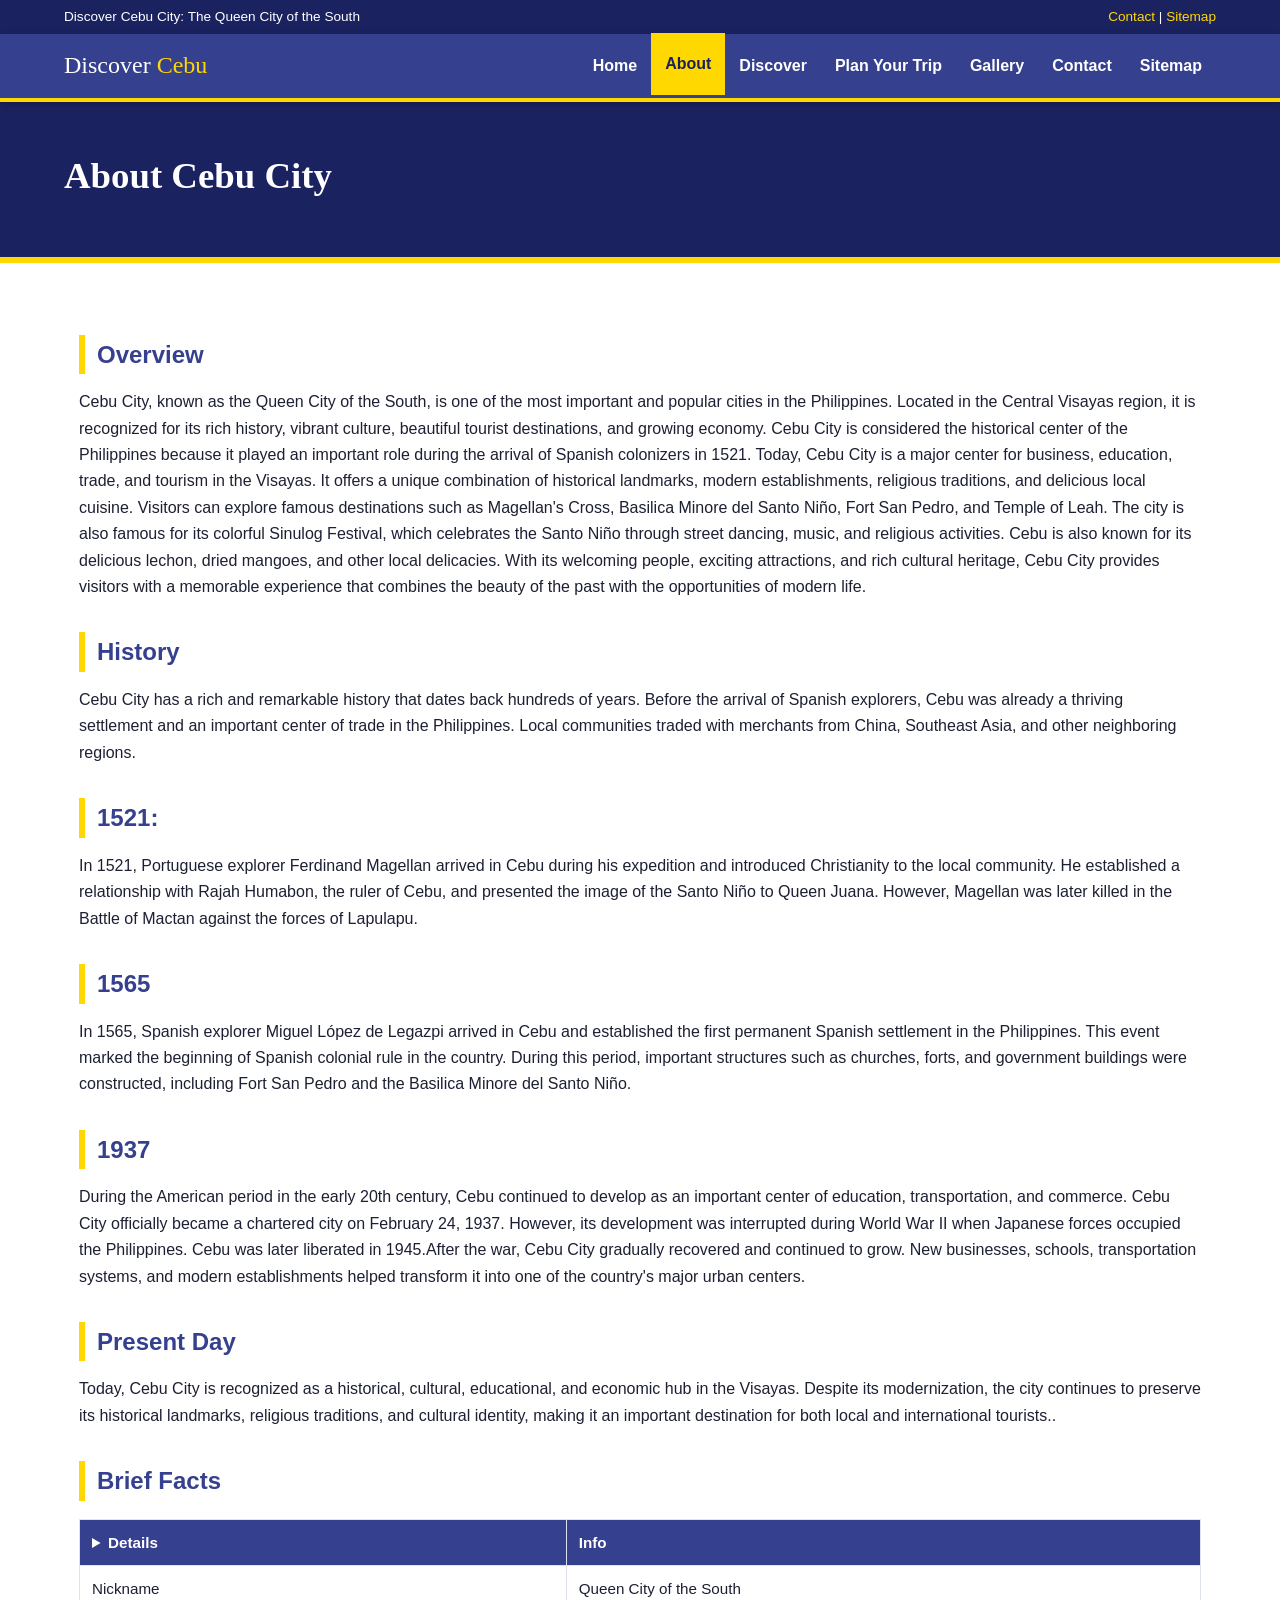
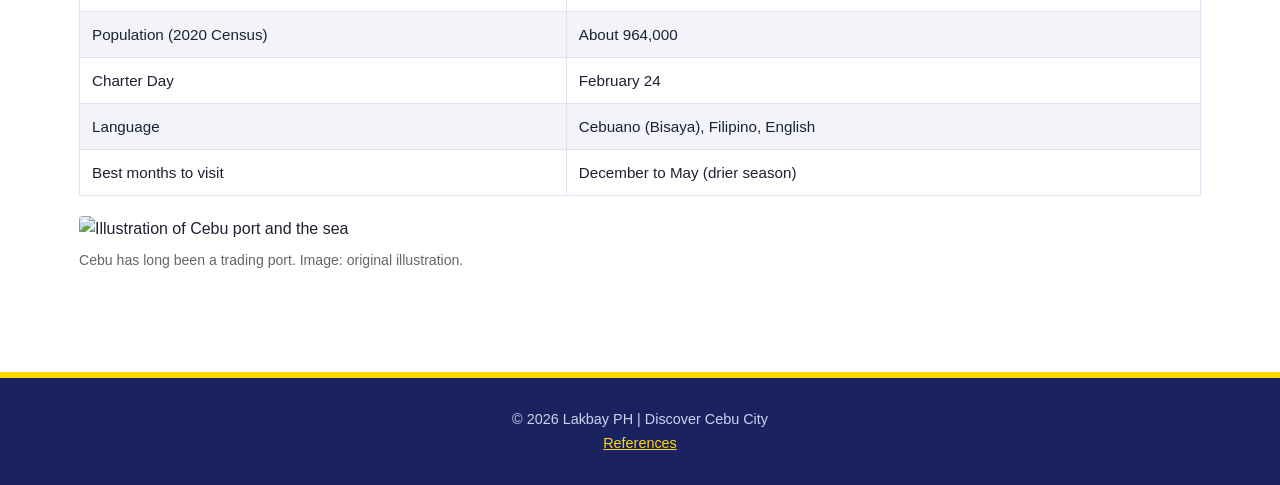
==== about.html @ e9c6a436 "Add files via upload" ====
<!DOCTYPE html>
<html lang="en">
<head>
<meta charset="UTF-8">
<meta name="viewport" content="width=device-width, initial-scale=1">
<title>About Cebu City | Discover Cebu City</title>
<link rel="stylesheet" href="styles.css">
</head>
<body>
<div class="topbar"><span>Discover Cebu City: The Queen City of the South</span><span><a href="contact.html">Contact</a> | <a href="sitemap.html">Sitemap</a></span></div>
<header class="site"><div class="bar"><a class="brand" href="index.html">Discover <span>Cebu</span></a>
<nav aria-label="Main navigation"><ul>
<li><a class="n" href="index.html">Home</a></li>
<li><a class="n active" href="about.html">About</a></li>
<li><a class="n" href="attractions.html">Discover</a><div class="sub"><a href="attractions.html">Tourist Attractions</a><a href="heritage.html">Heritage and Culture</a><a href="food.html">Local Food</a><a href="festivals.html">Festivals</a></div></li>
<li><a class="n" href="accommodation.html">Plan Your Trip</a><div class="sub"><a href="accommodation.html">Where to Stay</a><a href="transportation.html">Getting Around</a></div></li>
<li><a class="n" href="gallery.html">Gallery</a></li>
<li><a class="n" href="contact.html">Contact</a></li>
<li><a class="n" href="sitemap.html">Sitemap</a></li>
</ul></nav>
</div></header>
<section class="pagehead"><h1>About Cebu City</p></section>
<main>

<h2>Overview</h2>
<p>Cebu City, known as the Queen City of the South, is one of the most important and popular cities in the Philippines. Located in the Central Visayas region, it is recognized for its rich history, vibrant culture, beautiful tourist destinations, and growing economy. Cebu City is considered the historical center of the Philippines because it played an important role during the arrival of Spanish colonizers in 1521.

Today, Cebu City is a major center for business, education, trade, and tourism in the Visayas. It offers a unique combination of historical landmarks, modern establishments, religious traditions, and delicious local cuisine. Visitors can explore famous destinations such as Magellan's Cross, Basilica Minore del Santo Niño, Fort San Pedro, and Temple of Leah.

The city is also famous for its colorful Sinulog Festival, which celebrates the Santo Niño through street dancing, music, and religious activities. Cebu is also known for its delicious lechon, dried mangoes, and other local delicacies.

With its welcoming people, exciting attractions, and rich cultural heritage, Cebu City provides visitors with a memorable experience that combines the beauty of the past with the opportunities of modern life.</p>


<h2>History</h2>
<h>Cebu City has a rich and remarkable history that dates back hundreds of years. Before the arrival of Spanish explorers, Cebu was already a thriving settlement and an important center of trade in the Philippines. Local communities traded with merchants from China, Southeast Asia, and other neighboring regions.</h>
<h2>1521:</h2> In 1521, Portuguese explorer Ferdinand Magellan arrived in Cebu during his expedition and introduced Christianity to the local community. He established a relationship with Rajah Humabon, the ruler of Cebu, and presented the image of the Santo Niño to Queen Juana. However, Magellan was later killed in the Battle of Mactan against the forces of Lapulapu.</li><h2>1565</h2>In 1565, Spanish explorer Miguel López de Legazpi arrived in Cebu and established the first permanent Spanish settlement in the Philippines. This event marked the beginning of Spanish colonial rule in the country. During this period, important structures such as churches, forts, and government buildings were constructed, including Fort San Pedro and the Basilica Minore del Santo Niño.</li><h2>1937</h2> During the American period in the early 20th century, Cebu continued to develop as an important center of education, transportation, and commerce. Cebu City officially became a chartered city on February 24, 1937. However, its development was interrupted during World War II when Japanese forces occupied the Philippines. Cebu was later liberated in 1945.After the war, Cebu City gradually recovered and continued to grow. New businesses, schools, transportation systems, and modern establishments helped transform it into one of the country's major urban centers.</li><h2>Present Day</h2> Today, Cebu City is recognized as a historical, cultural, educational, and economic hub in the Visayas. Despite its modernization, the city continues to preserve its historical landmarks, religious traditions, and cultural identity, making it an important destination for both local and international tourists..</li></ol>
<h2>Brief Facts </h2>
<table><thead><tr><th><Details></Details></th><th>Info</th></tr></thead><tbody>
<tr><td>Nickname</td><td>Queen City of the South</td></tr>
<tr><td>Population (2020 Census)</td><td>About 964,000</td></tr>
<tr><td>Charter Day</td><td>February 24</td></tr>
<tr><td>Language</td><td>Cebuano (Bisaya), Filipino, English</td></tr>
<tr><td>Best months to visit</td><td>December to May (drier season)</td></tr>
</tbody></table>
<figure><img src="https://media.assettype.com/daily-tribune/import/wp-content/uploads/2023/09/Capture-76.jpg?w=1200&ar=40:21&auto=format%2Ccompress&ogImage=true&mode=crop&enlarge=true&overlay=false&overlay_position=bottom&overlay_width=100" alt="Illustration of Cebu port and the sea"><figcaption>Cebu has long been a trading port. Image: original illustration.</figcaption></figure>
</main>
<footer><p>&copy; 2026 Lakbay PH | Discover Cebu City</p>
<p><a href="references.html">References</a></p></footer>
</body>
</html>
---- styles.css ----
/* ==========================================
   CEBU CITY TOURISM WEBSITE
   MAIN STYLESHEET
========================================== */

/* 1. COLOR VARIABLES */
:root {
    --blue: #35408f;
    --navy: #1b2260;
    --gold: #ffd800;
    --ink: #1d2033;
    --soft: #f3f4fa;
    --line: #dfe2f0;
    --white: #ffffff;
}

/* 2. GENERAL RESET */
* {
    box-sizing: border-box;
    margin: 0;
    padding: 0;
}

html {
    scroll-behavior: smooth;
}

body {
    font-family: "Segoe UI", Arial, sans-serif;
    color: var(--ink);
    line-height: 1.65;
    background: var(--white);
    animation: pageLoad 0.8s ease-in;
    overflow-x: hidden;
}

img {
    display: block;
    max-width: 100%;
    height: auto;
}

a {
    color: var(--blue);
}

a:focus-visible {
    outline: 3px solid var(--gold);
    outline-offset: 2px;
}

/* 3. TOP BAR */
.topbar {
    background: var(--navy);
    color: var(--white);
    font-size: 0.85rem;
    padding: 6px 5%;
    display: flex;
    justify-content: space-between;
    flex-wrap: wrap;
    gap: 5px 15px;
}

.topbar a {
    color: var(--gold);
    text-decoration: none;
}

/* 4. HEADER AND NAVIGATION */
header.site {
    background: var(--blue);
    position: sticky;
    top: 0;
    z-index: 100;
    box-shadow: 0 2px 8px rgba(0, 0, 0, 0.25);
    border-bottom: 4px solid var(--gold);
}

.bar {
    display: flex;
    align-items: center;
    justify-content: space-between;
    padding: 0 5%;
    flex-wrap: wrap;
    gap: 10px;
}

.brand {
    color: var(--white);
    text-decoration: none;
    font-family: Georgia, serif;
    font-size: 1.5rem;
    padding: 12px 0;
}

.brand span {
    color: var(--gold);
}

nav ul {
    list-style: none;
    margin: 0;
    padding: 0;
    display: flex;
    flex-wrap: wrap;
}

nav li {
    position: relative;
}

nav a.n {
    display: block;
    color: var(--white);
    text-decoration: none;
    padding: 18px 14px;
    font-weight: 600;
    transition: background 0.3s ease, color 0.3s ease;
}

nav a.n:hover,
nav a.active {
    background: var(--gold);
    color: var(--navy);
    transform: translateY(-2px);
}

/* DROPDOWN MENU */
nav .sub {
    display: none;
    position: absolute;
    left: 0;
    top: 100%;
    background: var(--navy);
    min-width: 210px;
    flex-direction: column;
    border-top: 3px solid var(--gold);
    z-index: 200;
}

nav li:hover .sub,
nav li:focus-within .sub {
    display: flex;
}

nav .sub a {
    color: var(--white);
    text-decoration: none;
    padding: 11px 16px;
    border-bottom: 1px solid #2d3680;
}

nav .sub a:hover {
    background: var(--gold);
    color: var(--navy);
}

/* 5. HERO SECTION */
.hero {
    background-color: var(--navy);

    background-image:
        linear-gradient(
            rgba(27, 34, 96, 0.65),
            rgba(27, 34, 96, 0.65)
        ),
        url("https://www.goodnewspilipinas.com/wp-content/uploads/2021/02/Basilica-Sto-Nino.jpg");

    background-size: cover;
    background-position: center;
    background-repeat: no-repeat;

    min-height: 450px;
    display: flex;
    flex-direction: column;
    justify-content: center;
    align-items: flex-start;
    text-align: left;
    color: var(--white);
    padding: 80px 8%;
}

.hero h1 {
    font-family: Georgia, serif;
    font-size: clamp(2.2rem, 5vw, 3.8rem);
    line-height: 1.1;
    margin: 0 0 15px;
    max-width: 16ch;
    animation: fadeIn 1.2s ease-in-out;
}

.hero p {
    font-size: 1.15rem;
    max-width: 60ch;
    margin-bottom: 20px;
    animation: fadeIn 1.5s ease-in-out;
}

.hero .btn {
    animation: fadeIn 1.8s ease-in-out;
}

/* 6. PAGE HEADER */
.pagehead {
    background: var(--navy);
    color: var(--white);
    padding: 44px 5%;
    border-bottom: 6px solid var(--gold);
}

.pagehead h1 {
    font-family: Georgia, serif;
    margin: 0 0 6px;
    font-size: 2.3rem;
}

.pagehead p {
    margin: 0;
    color: #d6d9f2;
}

/* 7. BUTTONS */
.btn {
    display: inline-block;
    background: var(--gold);
    color: var(--navy);
    padding: 12px 26px;
    font-weight: 700;
    text-decoration: none;
    border-radius: 4px;
    margin-top: 12px;
    transition: all 0.3s ease;
}

.btn:hover {
    background: var(--white);
    color: var(--navy);
    transform: translateY(-4px);
    box-shadow: 0 5px 15px rgba(0, 0, 0, 0.2);
}

/* 8. MAIN CONTENT */
main {
    padding: 40px 5%;
    max-width: 1250px;
    margin: auto;
}

h2 {
    color: var(--blue);
    border-left: 6px solid var(--gold);
    padding-left: 12px;
    margin-top: 2rem;
    margin-bottom: 15px;
}

h3 {
    color: var(--navy);
}

/* 9. GRID LAYOUT */
.grid {
    display: grid;
    grid-template-columns: repeat(4, minmax(0, 1fr));
    gap: 22px;
    margin: 25px 0;
    align-items: stretch;
}

/* 10. TOURISM CARDS */
.card {
    border: 1px solid var(--line);
    border-top: 4px solid var(--gold);
    background: var(--white);
    border-radius: 8px;
    overflow: hidden;
    display: flex;
    flex-direction: column;
    transition: transform 0.3s ease, box-shadow 0.3s ease;
}

.card:hover {
    box-shadow: 0 8px 20px rgba(27, 34, 96, 0.2);
    transform: translateY(-6px);
}

/* ALIGN ALL CARD IMAGES */
.card img {
    width: 100%;
    height: 220px;
    object-fit: cover;
    object-position: center;
    display: block;
    transition: transform 0.5s ease;
}

.card:hover img {
    transform: scale(1.05);
}

/* CARD CONTENT */
.card div {
    padding: 18px;
    flex: 1;
}

.card h3 {
    margin: 0 0 10px;
}

.card p {
    line-height: 1.5;
}

/* 11. FIGURES AND IMAGES */
figure {
    margin: 20px 0;
}

figure img {
    width: 100%;
    max-width: 100%;
    height: auto;
    border-radius: 4px;
}

figcaption {
    font-size: 0.88rem;
    color: #666;
    margin-top: 6px;
}

/* 12. TABLES */
.table-container {
    width: 100%;
    overflow-x: auto;
}

table {
    width: 100%;
    border-collapse: collapse;
    margin: 18px 0;
    font-size: 0.95rem;
}

th {
    background: var(--blue);
    color: var(--white);
    text-align: left;
}

th,
td {
    padding: 10px 12px;
    border: 1px solid var(--line);
}

tbody tr:nth-child(even) {
    background: var(--soft);
}

tbody tr:hover {
    background: #fff7c2;
}

/* 13. NOTE / INFORMATION BOX */
.note {
    background: var(--soft);
    border-left: 6px solid var(--blue);
    padding: 12px 18px;
    margin: 20px 0;
}

/* 14. FOOTER */
footer {
    background: var(--navy);
    color: #cfd2ee;
    padding: 30px 5%;
    margin-top: 40px;
    border-top: 6px solid var(--gold);
    text-align: center;
    font-size: 0.9rem;
}

footer a {
    color: var(--gold);
}

/* 15. ANIMATIONS */
@keyframes pageLoad {
    from {
        opacity: 0;
    }

    to {
        opacity: 1;
    }
}

@keyframes fadeIn {
    from {
        opacity: 0;
        transform: translateY(25px);
    }

    to {
        opacity: 1;
        transform: translateY(0);
    }
}

/* 16. TABLET RESPONSIVE */
@media (max-width: 1000px) {
    .grid {
        grid-template-columns: repeat(2, minmax(0, 1fr));
    }

    .bar {
        justify-content: center;
    }
}

/* 17. MOBILE RESPONSIVE */
@media (max-width: 800px) {
    nav a.n {
        padding: 10px;
    }

    nav .sub {
        position: static;
        display: none;
        width: 100%;
    }

    nav li:hover .sub,
    nav li:focus-within .sub {
        display: flex;
    }

    .hero {
        min-height: 380px;
        padding: 60px 6%;
        background-position: center;
    }

    .hero h1 {
        font-size: 2.3rem;
    }

    .hero p {
        font-size: 1rem;
    }
}

@media (max-width: 600px) {
    .grid {
        grid-template-columns: 1fr;
    }

    .bar {
        flex-direction: column;
        padding-bottom: 10px;
    }

    nav ul {
        justify-content: center;
    }

    .card img {
        height: 230px;
    }

    .pagehead h1 {
        font-size: 1.8rem;
    }

    main {
        padding: 25px 5%;
    }
}

/* 18. REDUCED MOTION ACCESSIBILITY */
@media (prefers-reduced-motion: reduce) {
    *,
    *::before,
    *::after {
        scroll-behavior: auto !important;
        animation-duration: 0.01ms !important;
        animation-iteration-count: 1 !important;
        transition-duration: 0.01ms !important;
    }
}
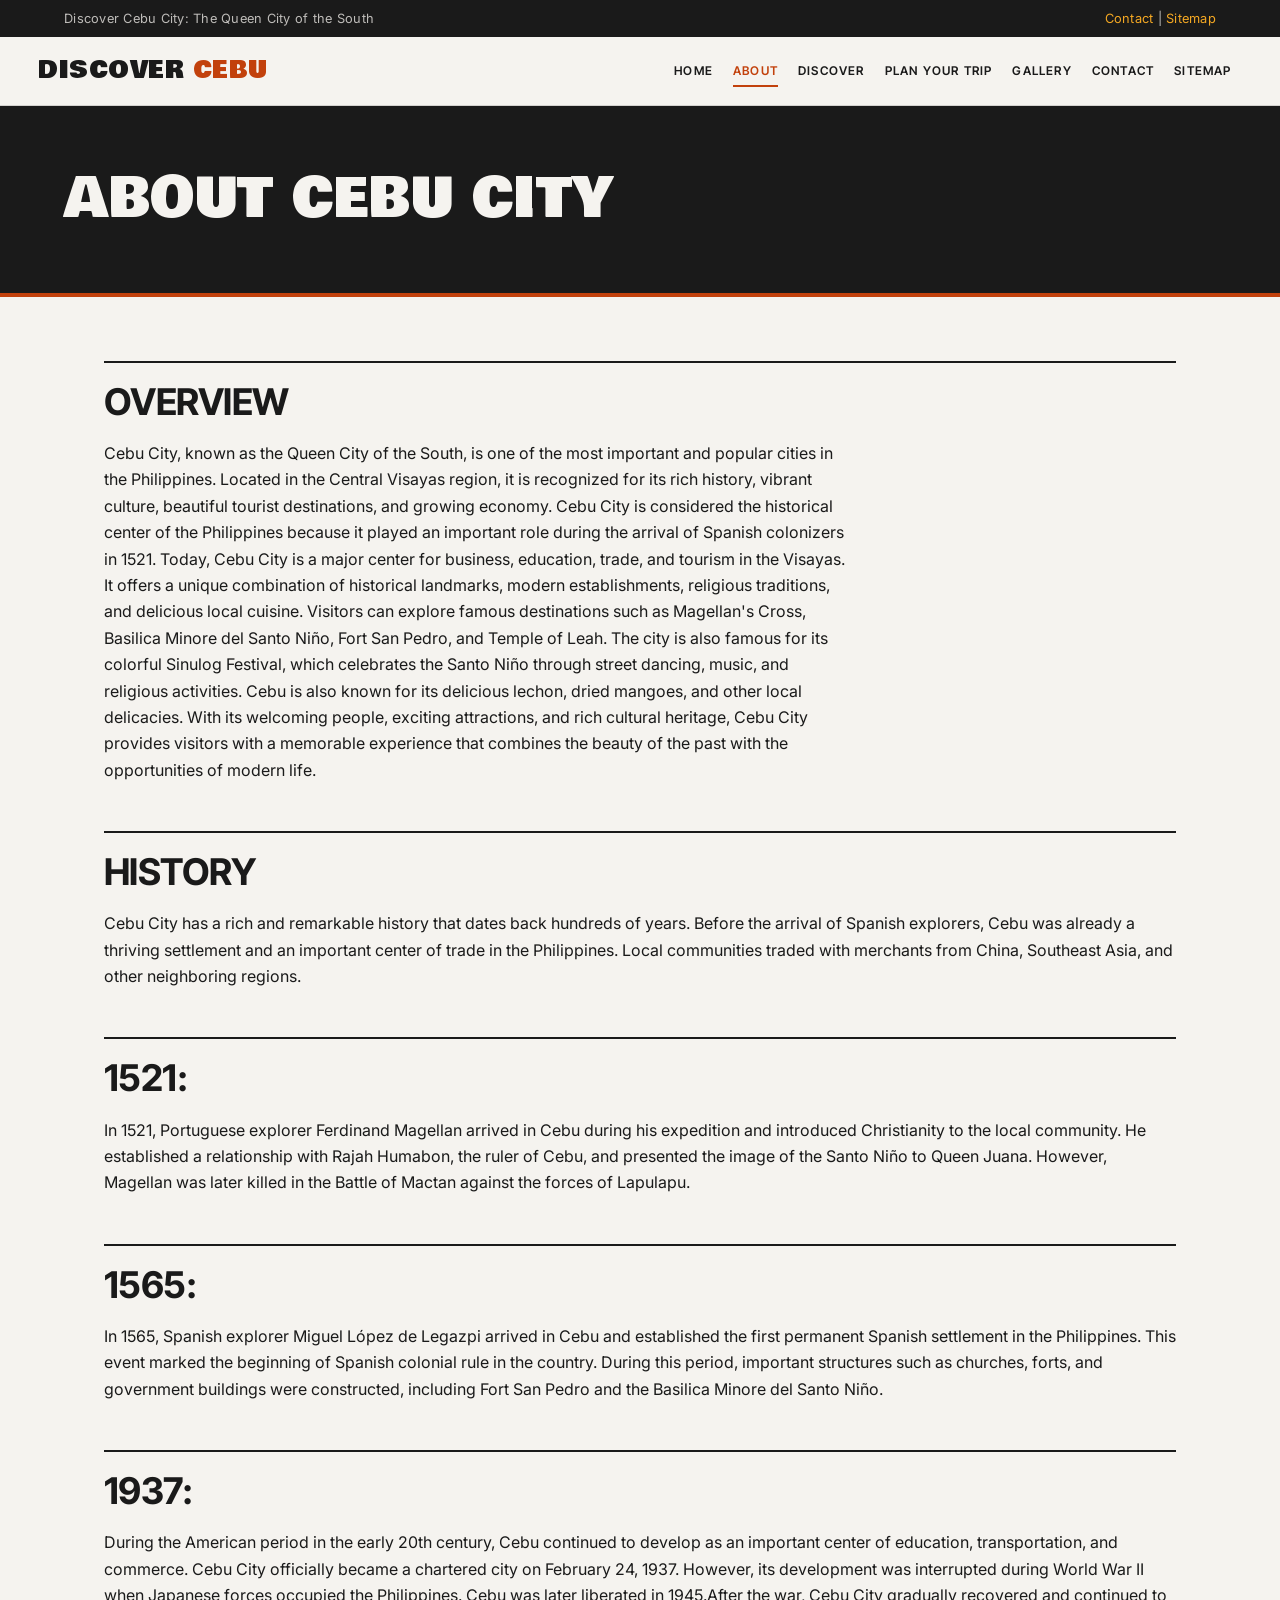
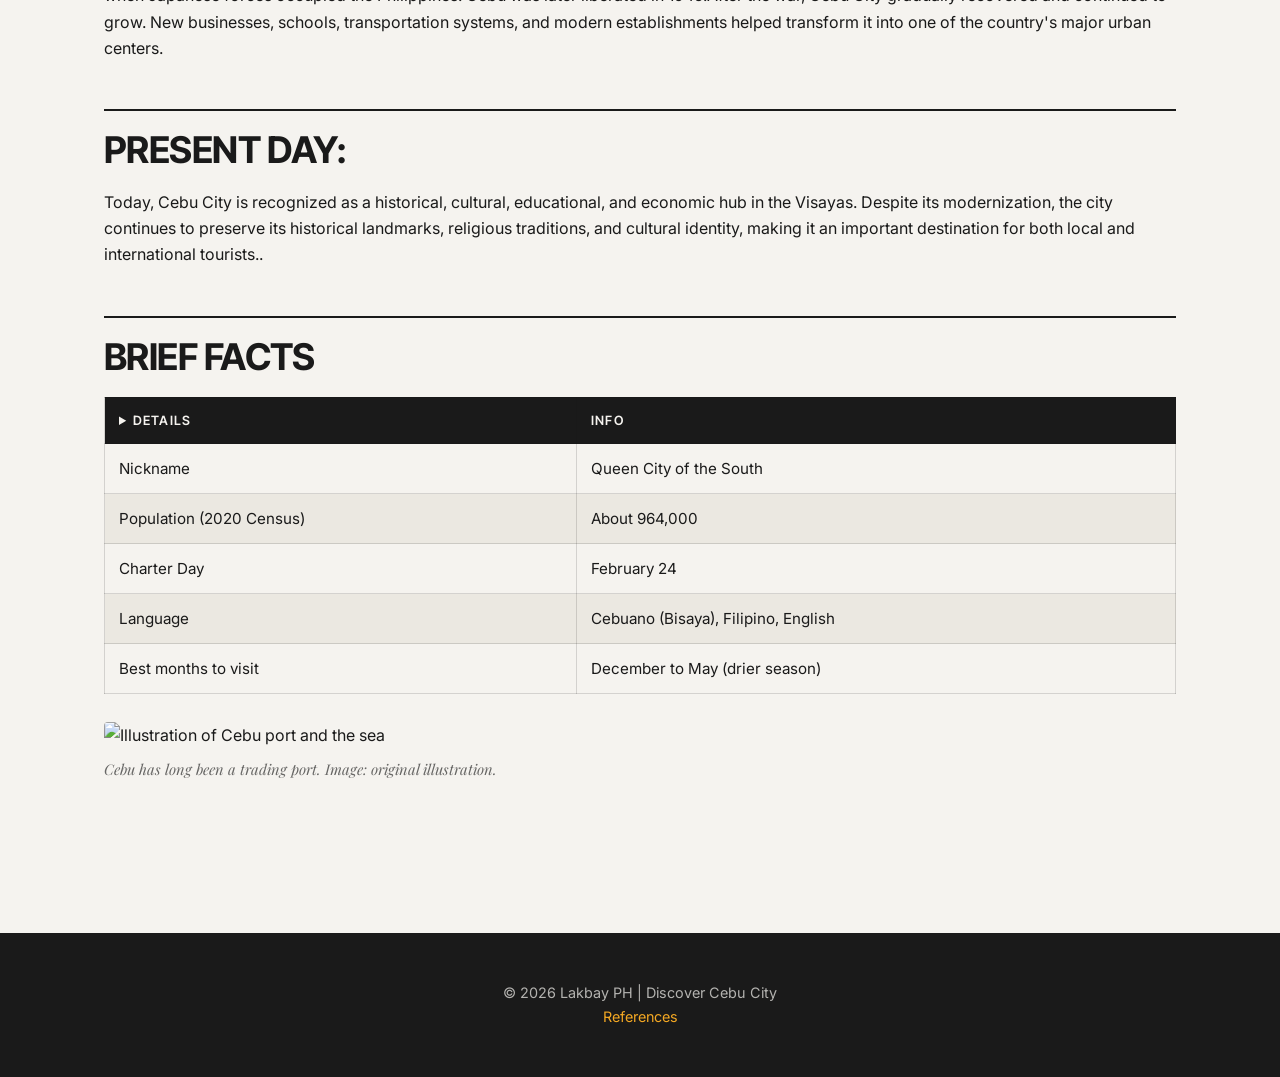
==== commit 85c4f8d3: "Update about.html" ====
--- a/about.html
+++ b/about.html
@@ -34,7 +34,7 @@
 
 <h2>History</h2>
 <h>Cebu City has a rich and remarkable history that dates back hundreds of years. Before the arrival of Spanish explorers, Cebu was already a thriving settlement and an important center of trade in the Philippines. Local communities traded with merchants from China, Southeast Asia, and other neighboring regions.</h>
-<h2>1521:</h2> In 1521, Portuguese explorer Ferdinand Magellan arrived in Cebu during his expedition and introduced Christianity to the local community. He established a relationship with Rajah Humabon, the ruler of Cebu, and presented the image of the Santo Niño to Queen Juana. However, Magellan was later killed in the Battle of Mactan against the forces of Lapulapu.</li><h2>1565</h2>In 1565, Spanish explorer Miguel López de Legazpi arrived in Cebu and established the first permanent Spanish settlement in the Philippines. This event marked the beginning of Spanish colonial rule in the country. During this period, important structures such as churches, forts, and government buildings were constructed, including Fort San Pedro and the Basilica Minore del Santo Niño.</li><h2>1937</h2> During the American period in the early 20th century, Cebu continued to develop as an important center of education, transportation, and commerce. Cebu City officially became a chartered city on February 24, 1937. However, its development was interrupted during World War II when Japanese forces occupied the Philippines. Cebu was later liberated in 1945.After the war, Cebu City gradually recovered and continued to grow. New businesses, schools, transportation systems, and modern establishments helped transform it into one of the country's major urban centers.</li><h2>Present Day</h2> Today, Cebu City is recognized as a historical, cultural, educational, and economic hub in the Visayas. Despite its modernization, the city continues to preserve its historical landmarks, religious traditions, and cultural identity, making it an important destination for both local and international tourists..</li></ol>
+<h2>1521:</h2> In 1521, Portuguese explorer Ferdinand Magellan arrived in Cebu during his expedition and introduced Christianity to the local community. He established a relationship with Rajah Humabon, the ruler of Cebu, and presented the image of the Santo Niño to Queen Juana. However, Magellan was later killed in the Battle of Mactan against the forces of Lapulapu.</li><h2>1565:</h2>In 1565, Spanish explorer Miguel López de Legazpi arrived in Cebu and established the first permanent Spanish settlement in the Philippines. This event marked the beginning of Spanish colonial rule in the country. During this period, important structures such as churches, forts, and government buildings were constructed, including Fort San Pedro and the Basilica Minore del Santo Niño.</li><h2>1937:</h2> During the American period in the early 20th century, Cebu continued to develop as an important center of education, transportation, and commerce. Cebu City officially became a chartered city on February 24, 1937. However, its development was interrupted during World War II when Japanese forces occupied the Philippines. Cebu was later liberated in 1945.After the war, Cebu City gradually recovered and continued to grow. New businesses, schools, transportation systems, and modern establishments helped transform it into one of the country's major urban centers.</li><h2>Present Day:</h2> Today, Cebu City is recognized as a historical, cultural, educational, and economic hub in the Visayas. Despite its modernization, the city continues to preserve its historical landmarks, religious traditions, and cultural identity, making it an important destination for both local and international tourists..</li></ol>
 <h2>Brief Facts </h2>
 <table><thead><tr><th><Details></Details></th><th>Info</th></tr></thead><tbody>
 <tr><td>Nickname</td><td>Queen City of the South</td></tr>
@@ -48,4 +48,4 @@
 <footer><p>&copy; 2026 Lakbay PH | Discover Cebu City</p>
 <p><a href="references.html">References</a></p></footer>
 </body>
-</html>+</html>
--- a/styles.css
+++ b/styles.css
@@ -1,21 +1,44 @@
-
-/* ==========================================
-   CEBU CITY TOURISM WEBSITE
-   MAIN STYLESHEET
-========================================== */
-
-/* 1. COLOR VARIABLES */
+/* ==================================================
+   1. FONTS
+   Same families as tourism.cebu.gov.ph
+================================================== */
+
+@import url("https://fonts.googleapis.com/css2?family=Bowlby+One&family=Inter+Tight:wght@500;600;700&family=Inter:wght@400;500;600;700&family=Libre+Baskerville:ital@1&family=Playfair+Display:ital,wght@1,500&display=swap");
+
+
+/* ==================================================
+   2. COLOR AND TYPE VARIABLES
+================================================== */
+
 :root {
-    --blue: #35408f;
-    --navy: #1b2260;
-    --gold: #ffd800;
-    --ink: #1d2033;
-    --soft: #f3f4fa;
-    --line: #dfe2f0;
-    --white: #ffffff;
-}
-
-/* 2. GENERAL RESET */
+    /* Core palette */
+    --paper:      #f5f3ef;   /* page background */
+    --paper-deep: #ebe8e1;   /* alternate rows, note boxes */
+    --charcoal:   #1a1a1a;   /* text, dark sections */
+    --terracotta: #c2410c;   /* main accent */
+    --amber:      #f4a823;   /* accent on dark backgrounds */
+    --white:      #ffffff;
+
+    /* Text and lines */
+    --ink:   #1a1a1a;
+    --muted: rgba(26, 26, 26, 0.65);
+    --line:  rgba(26, 26, 26, 0.15);
+
+    /* Fonts */
+    --font-body:     "Inter", "Segoe UI", Arial, sans-serif;
+    --font-heading:  "Inter Tight", "Inter", sans-serif;
+    --font-wordmark: "Bowlby One", "Inter Tight", sans-serif;
+    --font-quote:    "Playfair Display", Georgia, serif;
+    --font-lockup:   "Libre Baskerville", Georgia, serif;
+
+    --radius: 4px;
+}
+
+
+/* ==================================================
+   3. GENERAL RESET
+================================================== */
+
 * {
     box-sizing: border-box;
     margin: 0;
@@ -27,12 +50,15 @@
 }
 
 body {
-    font-family: "Segoe UI", Arial, sans-serif;
+    width: 100%;
+    min-width: 320px;
+    font-family: var(--font-body);
     color: var(--ink);
     line-height: 1.65;
-    background: var(--white);
+    background: var(--paper);
+    overflow-x: hidden;
+    -webkit-font-smoothing: antialiased;
     animation: pageLoad 0.8s ease-in;
-    overflow-x: hidden;
 }
 
 img {
@@ -42,67 +68,93 @@
 }
 
 a {
-    color: var(--blue);
-}
-
-a:focus-visible {
-    outline: 3px solid var(--gold);
-    outline-offset: 2px;
-}
-
-/* 3. TOP BAR */
+    color: var(--terracotta);
+}
+
+h1, h2, h3, h4, p {
+    overflow-wrap: break-word;
+}
+
+::selection {
+    background: rgba(194, 65, 12, 0.2);
+}
+
+
+/* ==================================================
+   4. TOP BAR
+================================================== */
+
 .topbar {
-    background: var(--navy);
-    color: var(--white);
-    font-size: 0.85rem;
-    padding: 6px 5%;
+    background: var(--charcoal);
+    color: rgba(245, 243, 239, 0.75);
+    font-size: 0.8rem;
+    letter-spacing: 0.02em;
+    padding: 8px 5%;
+
     display: flex;
     justify-content: space-between;
+    align-items: center;
     flex-wrap: wrap;
     gap: 5px 15px;
 }
 
 .topbar a {
-    color: var(--gold);
+    color: var(--amber);
     text-decoration: none;
 }
 
-/* 4. HEADER AND NAVIGATION */
+.topbar a:hover {
+    color: var(--paper);
+}
+
+
+/* ==================================================
+   5. HEADER AND NAVIGATION
+   Paper background, hairline rule, wordmark on the left
+================================================== */
+
 header.site {
-    background: var(--blue);
+    width: 100%;
+    background: var(--paper);
     position: sticky;
     top: 0;
-    z-index: 100;
-    box-shadow: 0 2px 8px rgba(0, 0, 0, 0.25);
-    border-bottom: 4px solid var(--gold);
+    z-index: 1000;
+    border-bottom: 1px solid var(--line);
 }
 
 .bar {
+    width: 100%;
+    max-width: 1500px;
+    margin: auto;
+    padding: 0 5%;
+
+    display: flex;
+    justify-content: space-between;
+    align-items: center;
+    flex-wrap: wrap;
+    gap: 10px;
+}
+
+.brand {
+    color: var(--charcoal);
+    text-decoration: none;
+    font-family: var(--font-wordmark);
+    font-size: 1.5rem;
+    font-weight: 400;
+    letter-spacing: 0.02em;
+    text-transform: uppercase;
+    padding: 14px 0;
+    white-space: nowrap;
+}
+
+.brand span {
+    color: var(--terracotta);
+}
+
+nav ul {
+    list-style: none;
     display: flex;
     align-items: center;
-    justify-content: space-between;
-    padding: 0 5%;
-    flex-wrap: wrap;
-    gap: 10px;
-}
-
-.brand {
-    color: var(--white);
-    text-decoration: none;
-    font-family: Georgia, serif;
-    font-size: 1.5rem;
-    padding: 12px 0;
-}
-
-.brand span {
-    color: var(--gold);
-}
-
-nav ul {
-    list-style: none;
-    margin: 0;
-    padding: 0;
-    display: flex;
     flex-wrap: wrap;
 }
 
@@ -111,59 +163,113 @@
 }
 
 nav a.n {
+    position: relative;
     display: block;
-    color: var(--white);
+    color: var(--charcoal);
     text-decoration: none;
-    padding: 18px 14px;
+    padding: 20px 13px;
+    font-family: var(--font-heading);
     font-weight: 600;
-    transition: background 0.3s ease, color 0.3s ease;
+    font-size: 13px;
+    letter-spacing: 0.1em;
+    text-transform: uppercase;
+    transition: color 0.25s ease;
+}
+
+/* Underline slides in on hover and marks the current page */
+nav a.n::after {
+    content: "";
+    position: absolute;
+    left: 13px;
+    right: 13px;
+    bottom: 14px;
+    height: 2px;
+    background: var(--terracotta);
+    transform: scaleX(0);
+    transform-origin: left;
+    transition: transform 0.3s ease;
 }
 
 nav a.n:hover,
 nav a.active {
-    background: var(--gold);
-    color: var(--navy);
-    transform: translateY(-2px);
-}
-
-/* DROPDOWN MENU */
+    color: var(--terracotta);
+}
+
+nav a.n:hover::after,
+nav a.active::after {
+    transform: scaleX(1);
+}
+
+
+/* ==================================================
+   6. DROPDOWN MENU
+================================================== */
+
 nav .sub {
     display: none;
     position: absolute;
+    top: 100%;
     left: 0;
-    top: 100%;
-    background: var(--navy);
-    min-width: 210px;
+
+    min-width: 230px;
+    background: var(--paper);
+    border: 1px solid var(--line);
+    border-top: 2px solid var(--terracotta);
+    border-radius: 0 0 var(--radius) var(--radius);
+
     flex-direction: column;
-    border-top: 3px solid var(--gold);
-    z-index: 200;
-}
-
-nav li:hover .sub,
-nav li:focus-within .sub {
+    box-shadow: 0 12px 30px rgba(0, 0, 0, 0.12);
+    z-index: 1001;
+}
+
+nav li:hover > .sub,
+nav li:focus-within > .sub {
     display: flex;
 }
 
 nav .sub a {
-    color: var(--white);
+    display: block;
+    color: var(--charcoal);
     text-decoration: none;
-    padding: 11px 16px;
-    border-bottom: 1px solid #2d3680;
+    padding: 12px 18px;
+    border-bottom: 1px solid var(--line);
+    font-size: 14px;
+    transition: background 0.2s ease, color 0.2s ease;
+}
+
+nav .sub a:last-child {
+    border-bottom: 0;
 }
 
 nav .sub a:hover {
-    background: var(--gold);
-    color: var(--navy);
-}
-
-/* 5. HERO SECTION */
+    background: var(--charcoal);
+    color: var(--paper);
+}
+
+a:focus-visible,
+button:focus-visible {
+    outline: 2px solid var(--terracotta);
+    outline-offset: 3px;
+}
+
+
+/* ==================================================
+   7. HERO SECTION
+   Full-bleed photo, dark wash, big wordmark headline
+================================================== */
+
 .hero {
-    background-color: var(--navy);
-
+    width: 100%;
+    min-height: 82vh;
+    max-height: 100svh;
+
+    background-color: var(--charcoal);
     background-image:
         linear-gradient(
-            rgba(27, 34, 96, 0.65),
-            rgba(27, 34, 96, 0.65)
+            to top,
+            rgba(26, 26, 26, 0.8) 0%,
+            rgba(26, 26, 26, 0.35) 55%,
+            rgba(26, 26, 26, 0.55) 100%
         ),
         url("https://www.goodnewspilipinas.com/wp-content/uploads/2021/02/Basilica-Sto-Nino.jpg");
 
@@ -171,323 +277,673 @@
     background-position: center;
     background-repeat: no-repeat;
 
-    min-height: 450px;
     display: flex;
     flex-direction: column;
-    justify-content: center;
+    justify-content: flex-end;
     align-items: flex-start;
-    text-align: left;
-    color: var(--white);
-    padding: 80px 8%;
+
+    color: var(--paper);
+    padding: 80px 8% 90px;
 }
 
 .hero h1 {
-    font-family: Georgia, serif;
-    font-size: clamp(2.2rem, 5vw, 3.8rem);
-    line-height: 1.1;
-    margin: 0 0 15px;
-    max-width: 16ch;
-    animation: fadeIn 1.2s ease-in-out;
+    font-family: var(--font-wordmark);
+    font-weight: 400;
+    font-size: clamp(2.6rem, 8vw, 6.5rem);
+    line-height: 0.98;
+    letter-spacing: 0.01em;
+    text-transform: uppercase;
+    margin-bottom: 20px;
+    max-width: 900px;
+
+    animation: fadeIn 1.2s ease-out;
 }
 
 .hero p {
+    font-size: clamp(1rem, 1.5vw, 1.2rem);
+    font-weight: 300;
+    line-height: 1.7;
+    color: rgba(245, 243, 239, 0.9);
+    max-width: 620px;
+    margin-bottom: 24px;
+
+    animation: fadeIn 1.5s ease-out;
+}
+
+.hero .btn {
+    animation: fadeIn 1.8s ease-out;
+}
+
+
+/* ==================================================
+   8. PAGE HEADER
+================================================== */
+
+.pagehead {
+    background: var(--charcoal);
+    color: var(--paper);
+    padding: 64px 5% 56px;
+    border-bottom: 4px solid var(--terracotta);
+}
+
+.pagehead h1 {
+    font-family: var(--font-wordmark);
+    font-weight: 400;
+    font-size: clamp(1.9rem, 5vw, 3.4rem);
+    line-height: 1.05;
+    text-transform: uppercase;
+    margin-bottom: 10px;
+}
+
+.pagehead p {
+    font-family: var(--font-quote);
+    font-style: italic;
     font-size: 1.15rem;
-    max-width: 60ch;
-    margin-bottom: 20px;
-    animation: fadeIn 1.5s ease-in-out;
-}
-
-.hero .btn {
-    animation: fadeIn 1.8s ease-in-out;
-}
-
-/* 6. PAGE HEADER */
-.pagehead {
-    background: var(--navy);
-    color: var(--white);
-    padding: 44px 5%;
-    border-bottom: 6px solid var(--gold);
-}
-
-.pagehead h1 {
-    font-family: Georgia, serif;
-    margin: 0 0 6px;
-    font-size: 2.3rem;
-}
-
-.pagehead p {
-    margin: 0;
-    color: #d6d9f2;
-}
-
-/* 7. BUTTONS */
+    color: rgba(245, 243, 239, 0.75);
+    max-width: 700px;
+}
+
+
+/* ==================================================
+   9. BUTTONS
+================================================== */
+
 .btn {
     display: inline-block;
-    background: var(--gold);
-    color: var(--navy);
-    padding: 12px 26px;
-    font-weight: 700;
+    background: var(--terracotta);
+    color: var(--paper);
+
+    padding: 13px 28px;
+    margin-top: 12px;
+
+    font-family: var(--font-heading);
+    font-weight: 600;
+    font-size: 0.85rem;
+    letter-spacing: 0.1em;
+    text-transform: uppercase;
     text-decoration: none;
-    border-radius: 4px;
-    margin-top: 12px;
-    transition: all 0.3s ease;
+    border: 1px solid var(--terracotta);
+    border-radius: var(--radius);
+
+    transition: background 0.25s ease, color 0.25s ease, border-color 0.25s ease;
 }
 
 .btn:hover {
-    background: var(--white);
-    color: var(--navy);
-    transform: translateY(-4px);
-    box-shadow: 0 5px 15px rgba(0, 0, 0, 0.2);
-}
-
-/* 8. MAIN CONTENT */
+    background: var(--paper);
+    color: var(--charcoal);
+    border-color: var(--paper);
+}
+
+/* Optional second button: add class="btn ghost" */
+.btn.ghost {
+    background: transparent;
+    color: var(--paper);
+    border-color: rgba(245, 243, 239, 0.5);
+}
+
+.btn.ghost:hover {
+    background: var(--paper);
+    color: var(--charcoal);
+    border-color: var(--paper);
+}
+
+
+/* ==================================================
+   10. MAIN CONTENT
+================================================== */
+
 main {
-    padding: 40px 5%;
+    width: 100%;
     max-width: 1250px;
     margin: auto;
+    padding: 64px 5%;
 }
 
 h2 {
-    color: var(--blue);
-    border-left: 6px solid var(--gold);
-    padding-left: 12px;
-    margin-top: 2rem;
-    margin-bottom: 15px;
+    font-family: var(--font-heading);
+    font-weight: 700;
+    font-size: clamp(1.5rem, 3.2vw, 2.3rem);
+    line-height: 1.12;
+    letter-spacing: -0.015em;
+    text-transform: uppercase;
+    color: var(--charcoal);
+
+    margin-top: 3rem;
+    margin-bottom: 18px;
+    padding-top: 18px;
+    border-top: 2px solid var(--charcoal);
+}
+
+main > h2:first-child {
+    margin-top: 0;
 }
 
 h3 {
-    color: var(--navy);
-}
-
-/* 9. GRID LAYOUT */
+    font-family: var(--font-heading);
+    font-weight: 600;
+    font-size: 1.25rem;
+    line-height: 1.25;
+    color: var(--charcoal);
+}
+
+main p {
+    max-width: 75ch;
+    margin-bottom: 1em;
+}
+
+
+/* ==================================================
+   11. GRID LAYOUT
+================================================== */
+
 .grid {
     display: grid;
     grid-template-columns: repeat(4, minmax(0, 1fr));
-    gap: 22px;
-    margin: 25px 0;
+    gap: 28px;
+    margin: 30px 0;
     align-items: stretch;
 }
 
-/* 10. TOURISM CARDS */
+
+/* ==================================================
+   12. TOURISM CARDS
+   Quiet cards: photo, hairline border, no heavy shadow
+================================================== */
+
 .card {
+    min-width: 0;
+
+    background: var(--white);
     border: 1px solid var(--line);
-    border-top: 4px solid var(--gold);
-    background: var(--white);
-    border-radius: 8px;
+    border-radius: var(--radius);
     overflow: hidden;
+
     display: flex;
     flex-direction: column;
-    transition: transform 0.3s ease, box-shadow 0.3s ease;
+
+    transition: border-color 0.3s ease;
 }
 
 .card:hover {
-    box-shadow: 0 8px 20px rgba(27, 34, 96, 0.2);
-    transform: translateY(-6px);
-}
-
-/* ALIGN ALL CARD IMAGES */
+    border-color: var(--terracotta);
+}
+
 .card img {
     width: 100%;
-    height: 220px;
+    height: 230px;
+
     object-fit: cover;
     object-position: center;
-    display: block;
-    transition: transform 0.5s ease;
+
+    transition: transform 0.7s ease;
 }
 
 .card:hover img {
-    transform: scale(1.05);
-}
-
-/* CARD CONTENT */
+    transform: scale(1.04);
+}
+
 .card div {
-    padding: 18px;
+    padding: 20px;
     flex: 1;
 }
 
 .card h3 {
     margin: 0 0 10px;
+    transition: color 0.25s ease;
+}
+
+.card:hover h3 {
+    color: var(--terracotta);
 }
 
 .card p {
-    line-height: 1.5;
-}
-
-/* 11. FIGURES AND IMAGES */
+    font-size: 0.95rem;
+    line-height: 1.6;
+    color: var(--muted);
+}
+
+
+/* ==================================================
+   13. FIGURES AND IMAGES
+================================================== */
+
 figure {
+    width: 100%;
+    margin: 28px 0;
+}
+
+figure img {
+    width: 100%;
+    max-height: 520px;
+    object-fit: cover;
+    border-radius: var(--radius);
+}
+
+figcaption {
+    font-family: var(--font-quote);
+    font-style: italic;
+    font-size: 0.92rem;
+    color: var(--muted);
+    margin-top: 8px;
+}
+
+
+/* ==================================================
+   14. IMAGE GALLERY
+================================================== */
+
+.gallery {
+    display: grid;
+    grid-template-columns: repeat(3, minmax(0, 1fr));
+    gap: 18px;
+}
+
+.gallery img {
+    width: 100%;
+    height: 250px;
+    object-fit: cover;
+    border-radius: var(--radius);
+}
+
+
+/* ==================================================
+   15. TABLES
+================================================== */
+
+.table-container {
+    width: 100%;
+    overflow-x: auto;
+    -webkit-overflow-scrolling: touch;
+}
+
+table {
+    width: 100%;
+    min-width: 550px;
+    border-collapse: collapse;
     margin: 20px 0;
-}
-
-figure img {
-    width: 100%;
-    max-width: 100%;
-    height: auto;
-    border-radius: 4px;
-}
-
-figcaption {
-    font-size: 0.88rem;
-    color: #666;
-    margin-top: 6px;
-}
-
-/* 12. TABLES */
-.table-container {
-    width: 100%;
-    overflow-x: auto;
-}
-
-table {
-    width: 100%;
-    border-collapse: collapse;
-    margin: 18px 0;
     font-size: 0.95rem;
 }
 
 th {
-    background: var(--blue);
-    color: var(--white);
+    background: var(--charcoal);
+    color: var(--paper);
     text-align: left;
-}
-
-th,
-td {
-    padding: 10px 12px;
+    font-family: var(--font-heading);
+    font-weight: 600;
+    font-size: 0.8rem;
+    letter-spacing: 0.1em;
+    text-transform: uppercase;
+}
+
+th, td {
+    padding: 12px 14px;
     border: 1px solid var(--line);
 }
 
 tbody tr:nth-child(even) {
-    background: var(--soft);
+    background: var(--paper-deep);
 }
 
 tbody tr:hover {
-    background: #fff7c2;
-}
-
-/* 13. NOTE / INFORMATION BOX */
+    background: rgba(194, 65, 12, 0.1);
+}
+
+
+/* ==================================================
+   16. NOTE BOX
+   Reads like a pull quote
+================================================== */
+
 .note {
-    background: var(--soft);
-    border-left: 6px solid var(--blue);
-    padding: 12px 18px;
-    margin: 20px 0;
-}
-
-/* 14. FOOTER */
+    background: transparent;
+    border-left: 3px solid var(--terracotta);
+    padding: 6px 0 6px 22px;
+    margin: 28px 0;
+
+    font-family: var(--font-quote);
+    font-style: italic;
+    font-size: 1.15rem;
+    line-height: 1.6;
+}
+
+
+/* ==================================================
+   17. FOOTER
+================================================== */
+
 footer {
-    background: var(--navy);
-    color: #cfd2ee;
-    padding: 30px 5%;
-    margin-top: 40px;
-    border-top: 6px solid var(--gold);
+    width: 100%;
+    background: var(--charcoal);
+    color: rgba(245, 243, 239, 0.7);
+
+    padding: 48px 5%;
+    margin-top: 60px;
+
     text-align: center;
     font-size: 0.9rem;
 }
 
 footer a {
-    color: var(--gold);
-}
-
-/* 15. ANIMATIONS */
+    color: var(--amber);
+    text-decoration: none;
+}
+
+footer a:hover {
+    color: var(--paper);
+    text-decoration: underline;
+}
+
+
+/* ==================================================
+   18. ANIMATIONS
+================================================== */
+
 @keyframes pageLoad {
-    from {
-        opacity: 0;
-    }
-
-    to {
-        opacity: 1;
-    }
+    from { opacity: 0; }
+    to   { opacity: 1; }
 }
 
 @keyframes fadeIn {
     from {
         opacity: 0;
-        transform: translateY(25px);
-    }
-
+        transform: translateY(18px);
+    }
     to {
         opacity: 1;
         transform: translateY(0);
     }
 }
 
-/* 16. TABLET RESPONSIVE */
-@media (max-width: 1000px) {
+
+/* ==================================================
+   19. LARGE DESKTOP SCREENS
+   1400px and above
+================================================== */
+
+@media (min-width: 1400px) {
+
+    .bar {
+        max-width: 1600px;
+    }
+
+    main {
+        max-width: 1350px;
+    }
+
+    .hero {
+        min-height: 85vh;
+        padding-left: max(8%, calc((100vw - 1350px) / 2));
+    }
+}
+
+
+/* ==================================================
+   20. LAPTOP SCREENS
+   1001px - 1399px
+================================================== */
+
+@media (min-width: 1001px) and (max-width: 1399px) {
+
+    .bar {
+        padding: 0 3%;
+    }
+
+    nav a.n {
+        padding: 18px 10px;
+        font-size: 12px;
+    }
+
+    nav a.n::after {
+        left: 10px;
+        right: 10px;
+        bottom: 12px;
+    }
+
+    main {
+        max-width: 1200px;
+    }
+
     .grid {
+        grid-template-columns: repeat(3, minmax(0, 1fr));
+    }
+}
+
+
+/* ==================================================
+   21. TABLETS
+   601px - 1000px
+================================================== */
+
+@media (min-width: 601px) and (max-width: 1000px) {
+
+    header.site {
+        position: relative;
+    }
+
+    .bar {
+        flex-direction: column;
+        justify-content: center;
+        padding: 10px 3%;
+        gap: 0;
+    }
+
+    nav ul {
+        justify-content: center;
+    }
+
+    nav a.n {
+        padding: 12px 10px;
+        font-size: 12px;
+    }
+
+    nav a.n::after {
+        left: 10px;
+        right: 10px;
+        bottom: 6px;
+    }
+
+    .hero {
+        min-height: 460px;
+        padding: 60px 6% 70px;
+    }
+
+    .grid,
+    .gallery {
         grid-template-columns: repeat(2, minmax(0, 1fr));
     }
 
+    main {
+        padding: 48px 4%;
+    }
+}
+
+
+/* ==================================================
+   22. MOBILE PHONES
+   381px - 600px
+================================================== */
+
+@media (min-width: 381px) and (max-width: 600px) {
+
+    header.site {
+        position: relative;
+    }
+
+    .topbar {
+        justify-content: center;
+        text-align: center;
+    }
+
     .bar {
+        flex-direction: column;
+        padding: 8px 3%;
+        gap: 0;
+    }
+
+    .brand {
+        font-size: 1.35rem;
+        padding: 10px 0 4px;
+    }
+
+    nav {
+        width: 100%;
+    }
+
+    nav ul {
+        width: 100%;
         justify-content: center;
     }
-}
-
-/* 17. MOBILE RESPONSIVE */
-@media (max-width: 800px) {
+
     nav a.n {
-        padding: 10px;
+        padding: 10px 8px;
+        font-size: 11px;
+        letter-spacing: 0.08em;
+    }
+
+    nav a.n::after {
+        left: 8px;
+        right: 8px;
+        bottom: 4px;
     }
 
     nav .sub {
-        position: static;
-        display: none;
-        width: 100%;
-    }
-
-    nav li:hover .sub,
-    nav li:focus-within .sub {
-        display: flex;
+        min-width: 200px;
     }
 
     .hero {
-        min-height: 380px;
-        padding: 60px 6%;
-        background-position: center;
-    }
-
-    .hero h1 {
-        font-size: 2.3rem;
+        min-height: 400px;
+        padding: 45px 6% 55px;
     }
 
     .hero p {
         font-size: 1rem;
     }
-}
-
-@media (max-width: 600px) {
-    .grid {
-        grid-template-columns: 1fr;
+
+    main {
+        padding: 36px 5%;
+    }
+
+    .grid,
+    .gallery {
+        grid-template-columns: repeat(2, minmax(0, 1fr));
+        gap: 14px;
+    }
+
+    .card img {
+        height: 170px;
+    }
+
+    .card div {
+        padding: 14px;
+    }
+
+    .gallery img {
+        height: 170px;
+    }
+
+    .pagehead {
+        padding: 40px 5% 34px;
+    }
+}
+
+
+/* ==================================================
+   23. SMALL MOBILE PHONES
+   380px and below
+================================================== */
+
+@media (max-width: 380px) {
+
+    header.site {
+        position: relative;
+    }
+
+    .topbar {
+        justify-content: center;
+        text-align: center;
+        font-size: 0.75rem;
     }
 
     .bar {
         flex-direction: column;
-        padding-bottom: 10px;
+        padding: 8px 2%;
+        gap: 0;
+    }
+
+    .brand {
+        font-size: 1.2rem;
+        padding: 10px 0 4px;
+    }
+
+    nav {
+        width: 100%;
     }
 
     nav ul {
         justify-content: center;
     }
 
+    nav a.n {
+        padding: 9px 6px;
+        font-size: 10px;
+        letter-spacing: 0.06em;
+    }
+
+    nav a.n::after {
+        left: 6px;
+        right: 6px;
+        bottom: 3px;
+    }
+
+    nav .sub {
+        min-width: 180px;
+    }
+
+    .hero {
+        min-height: 360px;
+        padding: 35px 5% 45px;
+    }
+
+    .hero p {
+        font-size: 0.9rem;
+    }
+
+    .btn {
+        padding: 11px 18px;
+        font-size: 12px;
+    }
+
+    main {
+        padding: 30px 4%;
+    }
+
+    .grid,
+    .gallery {
+        grid-template-columns: 1fr;
+        gap: 16px;
+    }
+
     .card img {
-        height: 230px;
-    }
-
-    .pagehead h1 {
-        font-size: 1.8rem;
-    }
-
-    main {
-        padding: 25px 5%;
-    }
-}
-
-/* 18. REDUCED MOTION ACCESSIBILITY */
+        height: 210px;
+    }
+
+    .gallery img {
+        height: 220px;
+    }
+}
+
+
+/* ==================================================
+   24. ACCESSIBILITY
+================================================== */
+
 @media (prefers-reduced-motion: reduce) {
+
     *,
     *::before,
     *::after {
         scroll-behavior: auto !important;
-        animation-duration: 0.01ms !important;
-        animation-iteration-count: 1 !important;
-        transition-duration: 0.01ms !important;
-    }
-}
+        animation: none !important;
+        transition: none !important;
+    }
+}
